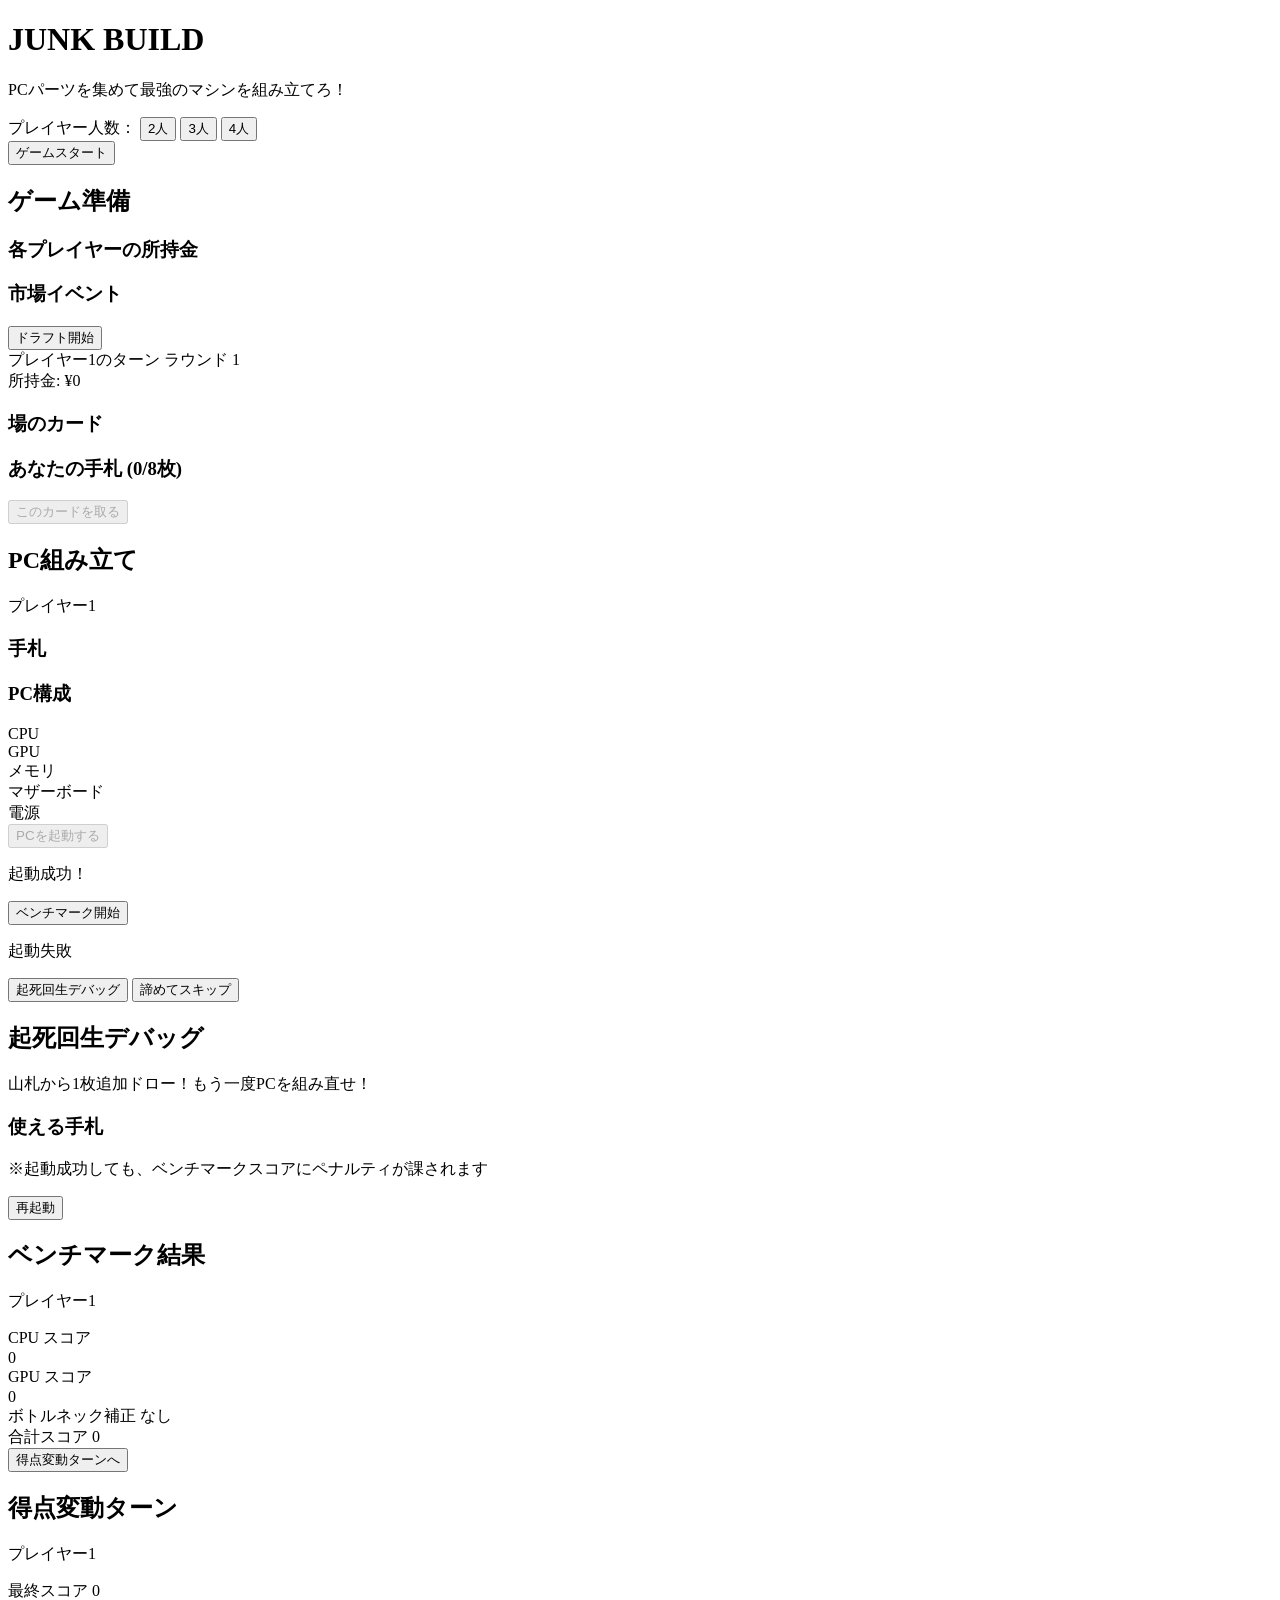
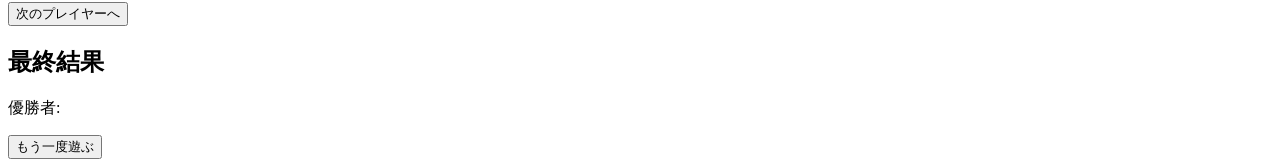
==== Hackson/index.html @ 6763f88b "Add files via upload" ====
<!DOCTYPE html>
<html lang="ja">
<head>
    <meta charset="UTF-8">
    <meta name="viewport" content="width=device-width, initial-scale=1.0">
    <title>PCパーツカードゲーム</title>
    <link rel="stylesheet" href="style.css">
</head>
<body>

    <!-- ===== タイトル画面 ===== -->
    <div id="screen-title" class="screen">
        <h1>JUNK BUILD</h1>
        <p>PCパーツを集めて最強のマシンを組み立てろ！</p>
        <div id="player-count-select">
            <label>プレイヤー人数：</label>
            <button class="btn player-count-btn" data-count="2">2人</button>
            <button class="btn player-count-btn" data-count="3">3人</button>
            <button class="btn player-count-btn active" data-count="4">4人</button>
        </div>
        <button id="btn-start" class="btn btn-primary">ゲームスタート</button>
    </div>

    <!-- ===== 準備画面 ===== -->
    <div id="screen-prep" class="screen hidden">
        <h2>ゲーム準備</h2>

        <!-- 所持金表示 -->
        <div id="prep-budget">
            <h3>各プレイヤーの所持金</h3>
            <div id="budget-list">
                <!-- game.jsが動的に生成 -->
            </div>
        </div>

        <!-- 高騰イベント表示 -->
        <div id="prep-event">
            <h3>市場イベント</h3>
            <div id="event-display">
                <!-- game.jsが動的に生成 -->
            </div>
        </div>

        <button id="btn-to-draft" class="btn btn-primary">ドラフト開始</button>
    </div>

    <!-- ===== ドラフト画面 ===== -->
    <div id="screen-draft" class="screen hidden">
        <div id="draft-header">
            <div id="draft-turn-info">
                <span id="draft-current-player">プレイヤー1のターン</span>
                <span id="draft-round">ラウンド 1</span>
            </div>
            <div id="draft-budget-display">
                所持金: <span id="draft-budget-amount">¥0</span>
            </div>
        </div>

        <!-- 場のカード（8枚） -->
        <div id="draft-field">
            <h3>場のカード</h3>
            <div id="field-cards">
                <!-- ui-draft.jsが動的に生成 -->
            </div>
        </div>

        <!-- 手札 -->
        <div id="draft-hand">
            <h3>あなたの手札 (<span id="hand-count">0</span>/8枚)</h3>
            <div id="hand-cards">
                <!-- ui-draft.jsが動的に生成 -->
            </div>
        </div>

        <!-- 他プレイヤーの手札枚数 -->
        <div id="other-players-info">
            <!-- ui-draft.jsが動的に生成 -->
        </div>

        <!-- カード選択確定ボタン -->
        <div id="draft-actions">
            <div id="selected-card-preview"></div>
            <button id="btn-pick-card" class="btn btn-primary" disabled>このカードを取る</button>
        </div>
    </div>

    <!-- ===== セット画面（PC組み立て） ===== -->
    <div id="screen-set" class="screen hidden">
        <h2>PC組み立て</h2>
        <p id="set-player-name">プレイヤー1</p>

        <div id="set-layout">
            <!-- 手札一覧 -->
            <div id="set-hand">
                <h3>手札</h3>
                <div id="set-hand-cards">
                    <!-- ui-draft.jsが動的に生成 -->
                </div>
            </div>

            <!-- PC構成スロット -->
            <div id="set-slots">
                <h3>PC構成</h3>
                <div class="slot" id="slot-cpu">
                    <span class="slot-label">CPU</span>
                    <div class="slot-card"></div>
                </div>
                <div class="slot" id="slot-gpu">
                    <span class="slot-label">GPU</span>
                    <div class="slot-card"></div>
                </div>
                <div class="slot" id="slot-memory">
                    <span class="slot-label">メモリ</span>
                    <div class="slot-card"></div>
                </div>
                <div class="slot" id="slot-motherboard">
                    <span class="slot-label">マザーボード</span>
                    <div class="slot-card"></div>
                </div>
                <div class="slot" id="slot-psu">
                    <span class="slot-label">電源</span>
                    <div class="slot-card"></div>
                </div>
            </div>
        </div>

        <div id="set-actions">
            <div id="compatibility-check-result"></div>
            <button id="btn-boot" class="btn btn-primary" disabled>PCを起動する</button>
        </div>
    </div>

    <!-- ===== 起動演出画面 ===== -->
    <div id="screen-boot" class="screen hidden">
        <div id="bios-screen">
            <div id="bios-log">
                <!-- ui-boot.jsがアニメーションでテキストを1行ずつ追加 -->
            </div>
        </div>
        <div id="boot-result" class="hidden">
            <div id="boot-success" class="hidden">
                <p>起動成功！</p>
                <button id="btn-to-benchmark" class="btn btn-primary">ベンチマーク開始</button>
            </div>
            <div id="boot-failure" class="hidden">
                <p id="boot-failure-reason">起動失敗</p>
                <button id="btn-debug" class="btn btn-warning">起死回生デバッグ</button>
                <button id="btn-skip-benchmark" class="btn btn-secondary">諦めてスキップ</button>
            </div>
        </div>
    </div>

    <!-- ===== 起死回生デバッグ画面 ===== -->
    <div id="screen-debug" class="screen hidden">
        <h2>起死回生デバッグ</h2>
        <p>山札から1枚追加ドロー！もう一度PCを組み直せ！</p>
        <div id="debug-hand">
            <h3>使える手札</h3>
            <div id="debug-hand-cards">
                <!-- ui-boot.jsが動的に生成 -->
            </div>
        </div>
        <p class="warning-text">※起動成功しても、ベンチマークスコアにペナルティが課されます</p>
        <button id="btn-debug-boot" class="btn btn-warning">再起動</button>
    </div>

    <!-- ===== ベンチマーク画面 ===== -->
    <div id="screen-benchmark" class="screen hidden">
        <h2>ベンチマーク結果</h2>
        <p id="benchmark-player-name">プレイヤー1</p>

        <div id="benchmark-details">
            <div class="benchmark-item">
                <span class="benchmark-label">CPU スコア</span>
                <div class="score-bar-wrap">
                    <div class="score-bar" id="bar-cpu"></div>
                </div>
                <span class="score-value" id="val-cpu">0</span>
            </div>
            <div class="benchmark-item">
                <span class="benchmark-label">GPU スコア</span>
                <div class="score-bar-wrap">
                    <div class="score-bar" id="bar-gpu"></div>
                </div>
                <span class="score-value" id="val-gpu">0</span>
            </div>
            <div class="benchmark-item">
                <span class="benchmark-label">ボトルネック補正</span>
                <span class="score-value" id="val-bottleneck">なし</span>
            </div>
        </div>

        <div id="benchmark-total">
            <span>合計スコア</span>
            <span id="val-total-score">0</span>
        </div>

        <button id="btn-to-bonus" class="btn btn-primary">得点変動ターンへ</button>
    </div>

    <!-- ===== 得点変動ターン画面 ===== -->
    <div id="screen-bonus" class="screen hidden">
        <h2>得点変動ターン</h2>
        <p id="bonus-player-name">プレイヤー1</p>

        <div id="bonus-details">
            <!-- ui-boot.jsが動的に生成 -->
        </div>

        <div id="bonus-total">
            <span>最終スコア</span>
            <span id="val-final-score">0</span>
        </div>

        <button id="btn-next-player" class="btn btn-primary">次のプレイヤーへ</button>
    </div>

    <!-- ===== 最終結果画面 ===== -->
    <div id="screen-result" class="screen hidden">
        <h2>最終結果</h2>

        <div id="result-ranking">
            <!-- ui-boot.jsが動的に生成 -->
        </div>

        <div id="result-winner">
            <p>優勝者: <span id="winner-name"></span></p>
        </div>

        <button id="btn-restart" class="btn btn-primary">もう一度遊ぶ</button>
    </div>

    <!-- ===== スクリプト（読み込み順序厳守） ===== -->
    <script src="cards.js"></script>
    <script src="game.js"></script>
    <script src="ui-draft.js"></script>
    <script src="ui-boot.js"></script>
</body>
</html>
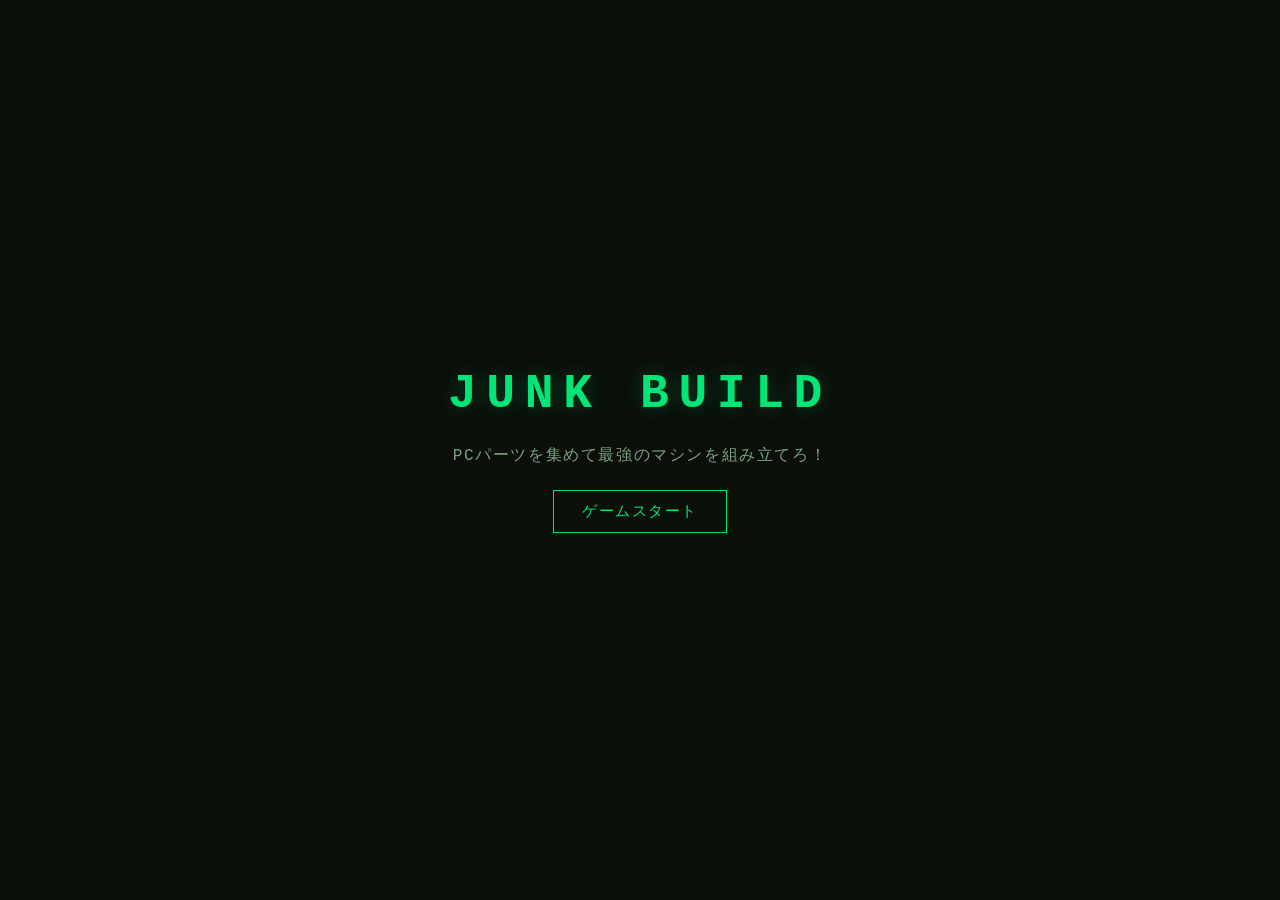
==== commit c9e1adf4: "Update index.html player select button delete" ====
--- a/Hackson/index.html
+++ b/Hackson/index.html
@@ -12,12 +12,6 @@
     <div id="screen-title" class="screen">
         <h1>JUNK BUILD</h1>
         <p>PCパーツを集めて最強のマシンを組み立てろ！</p>
-        <div id="player-count-select">
-            <label>プレイヤー人数：</label>
-            <button class="btn player-count-btn" data-count="2">2人</button>
-            <button class="btn player-count-btn" data-count="3">3人</button>
-            <button class="btn player-count-btn active" data-count="4">4人</button>
-        </div>
         <button id="btn-start" class="btn btn-primary">ゲームスタート</button>
     </div>
 
@@ -81,6 +75,7 @@
         <div id="draft-actions">
             <div id="selected-card-preview"></div>
             <button id="btn-pick-card" class="btn btn-primary" disabled>このカードを取る</button>
+            <button id="btn-skip-turn" class="btn btn-secondary">スキップ</button>
         </div>
     </div>
 
--- a/Hackson/style.css
+++ b/Hackson/style.css
@@ -0,0 +1,645 @@
+/* =====================
+   CSS変数（テーマ設定）
+   ここを変えるだけで全体の色が変わる
+   ===================== */
+:root {
+  --bg-primary:    #0a0f0a;
+  --bg-secondary:  #111a11;
+  --bg-card:       #152015;
+  --bg-card-hover: #1e2e1e;
+
+  --accent:        #00e676;
+  --accent-dim:    #00994d;
+  --accent-glow:   rgba(0, 230, 118, 0.25);
+
+  --text-primary:  #e8f5e9;
+  --text-secondary:#7fa07f;
+  --text-muted:    #4a604a;
+
+  --border:        #1e3a1e;
+  --border-accent: #00e676;
+
+  --danger:        #ff3d3d;
+  --warning:       #ffa726;
+  --success:       #00e676;
+
+  --font-main:     'Courier New', Courier, monospace;
+}
+
+/* =====================
+   リセット・ベース
+   ===================== */
+*, *::before, *::after {
+  box-sizing: border-box;
+  margin: 0;
+  padding: 0;
+}
+
+body {
+  background-color: var(--bg-primary);
+  color: var(--text-primary);
+  font-family: var(--font-main);
+  min-height: 100vh;
+  overflow-x: hidden;
+}
+
+/* =====================
+   画面切り替え
+   ===================== */
+.screen {
+  min-height: 100vh;
+  padding: 24px;
+  display: flex;
+  flex-direction: column;
+  align-items: center;
+}
+
+.hidden {
+  display: none !important;
+}
+
+/* =====================
+   見出し
+   ===================== */
+h1 {
+  font-size: 3rem;
+  color: var(--accent);
+  text-shadow: 0 0 20px var(--accent-glow);
+  letter-spacing: 0.2em;
+  text-transform: uppercase;
+}
+
+h2 {
+  font-size: 1.6rem;
+  color: var(--accent);
+  border-bottom: 1px solid var(--border-accent);
+  padding-bottom: 8px;
+  margin-bottom: 16px;
+  letter-spacing: 0.1em;
+}
+
+h3 {
+  font-size: 1rem;
+  color: var(--text-secondary);
+  letter-spacing: 0.1em;
+  margin-bottom: 10px;
+}
+
+/* =====================
+   ボタン
+   ===================== */
+.btn {
+  padding: 10px 28px;
+  font-family: var(--font-main);
+  font-size: 0.95rem;
+  letter-spacing: 0.1em;
+  border: 1px solid;
+  cursor: pointer;
+  transition: background 0.2s, box-shadow 0.2s;
+  text-transform: uppercase;
+}
+
+.btn-primary {
+  background: transparent;
+  color: var(--accent);
+  border-color: var(--accent);
+}
+.btn-primary:hover:not(:disabled) {
+  background: var(--accent-glow);
+  box-shadow: 0 0 12px var(--accent-glow);
+}
+.btn-primary:disabled {
+  color: var(--text-muted);
+  border-color: var(--text-muted);
+  cursor: not-allowed;
+}
+
+.btn-warning {
+  background: transparent;
+  color: var(--warning);
+  border-color: var(--warning);
+}
+.btn-warning:hover {
+  background: rgba(255, 167, 38, 0.15);
+}
+
+.btn-secondary {
+  background: transparent;
+  color: var(--text-secondary);
+  border-color: var(--text-secondary);
+}
+.btn-secondary:hover {
+  background: rgba(127, 160, 127, 0.1);
+}
+
+/* =====================
+   カード（共通）
+   ===================== */
+.card {
+  background: var(--bg-card);
+  border: 1px solid var(--border);
+  width: 130px;
+  min-height: 180px;
+  padding: 8px;
+  cursor: pointer;
+  transition: border-color 0.15s, box-shadow 0.15s, background 0.15s;
+  position: relative;
+  display: flex;
+  flex-direction: column;
+  gap: 4px;
+}
+
+.card:hover {
+  background: var(--bg-card-hover);
+  border-color: var(--accent-dim);
+}
+
+.card.selected {
+  border-color: var(--accent);
+  box-shadow: 0 0 12px var(--accent-glow);
+}
+
+.card.disabled {
+  opacity: 0.35;
+  cursor: not-allowed;
+}
+
+/* コスト（左上バッジ） */
+.card-cost {
+  position: absolute;
+  top: 6px;
+  left: 6px;
+  background: var(--accent);
+  color: var(--bg-primary);
+  font-size: 0.7rem;
+  font-weight: bold;
+  padding: 2px 5px;
+  line-height: 1;
+}
+
+/* カテゴリラベル（右上） */
+.card-type {
+  position: absolute;
+  top: 6px;
+  right: 6px;
+  font-size: 0.6rem;
+  color: var(--text-muted);
+  text-transform: uppercase;
+  letter-spacing: 0.05em;
+}
+
+/* カード名 */
+.card-name {
+  font-size: 0.8rem;
+  color: var(--text-primary);
+  margin-top: 24px;
+  line-height: 1.3;
+}
+
+/* ステータス */
+.card-stats {
+  font-size: 0.65rem;
+  color: var(--text-secondary);
+  display: flex;
+  flex-direction: column;
+  gap: 2px;
+  margin-top: auto;
+}
+
+.card-stats span {
+  display: flex;
+  justify-content: space-between;
+}
+
+/* 信頼度バッジ */
+.card-reliability {
+  font-size: 0.6rem;
+  padding: 1px 4px;
+  border: 1px solid;
+  align-self: flex-start;
+  text-transform: uppercase;
+}
+.card-reliability.new  { color: var(--success);  border-color: var(--success); }
+.card-reliability.used { color: var(--warning);  border-color: var(--warning); }
+.card-reliability.junk { color: var(--danger);   border-color: var(--danger);  }
+
+/* =====================
+   タイトル画面
+   ===================== */
+#screen-title {
+  justify-content: center;
+  gap: 24px;
+  text-align: center;
+}
+
+#screen-title p {
+  color: var(--text-secondary);
+  letter-spacing: 0.1em;
+}
+
+/* =====================
+   準備画面
+   ===================== */
+#screen-prep {
+  gap: 24px;
+  max-width: 600px;
+  margin: 0 auto;
+  width: 100%;
+}
+
+#budget-list {
+  display: flex;
+  flex-direction: column;
+  gap: 8px;
+}
+
+.budget-row {
+  display: flex;
+  justify-content: space-between;
+  padding: 8px 12px;
+  border: 1px solid var(--border);
+  background: var(--bg-secondary);
+}
+
+.budget-row .amount {
+  color: var(--accent);
+}
+
+#event-display {
+  padding: 12px 16px;
+  border: 1px solid var(--border-accent);
+  background: var(--accent-glow);
+  color: var(--accent);
+  letter-spacing: 0.05em;
+}
+
+/* =====================
+   ドラフト画面
+   ===================== */
+#screen-draft {
+  gap: 16px;
+  align-items: stretch;
+  max-width: 1000px;
+  margin: 0 auto;
+  width: 100%;
+}
+
+#draft-header {
+  display: flex;
+  justify-content: space-between;
+  align-items: center;
+  padding: 10px 16px;
+  border: 1px solid var(--border);
+  background: var(--bg-secondary);
+}
+
+#draft-current-player {
+  color: var(--accent);
+  font-size: 1rem;
+  letter-spacing: 0.1em;
+}
+
+#draft-round {
+  color: var(--text-secondary);
+  font-size: 0.85rem;
+}
+
+#draft-budget-amount {
+  color: var(--accent);
+}
+
+/* 場のカード */
+#field-cards {
+  display: flex;
+  flex-wrap: wrap;
+  gap: 10px;
+}
+
+/* 手札 */
+#hand-cards {
+  display: flex;
+  flex-wrap: wrap;
+  gap: 10px;
+}
+
+/* 他プレイヤー情報 */
+#other-players-info {
+  display: flex;
+  gap: 16px;
+  font-size: 0.8rem;
+  color: var(--text-secondary);
+}
+
+/* ドラフトアクション */
+#draft-actions {
+  display: flex;
+  align-items: center;
+  gap: 16px;
+  padding: 12px 0;
+}
+
+/* =====================
+   セット画面（PC組み立て）
+   ===================== */
+#screen-set {
+  gap: 16px;
+  max-width: 900px;
+  margin: 0 auto;
+  width: 100%;
+}
+
+#set-layout {
+  display: flex;
+  gap: 24px;
+  width: 100%;
+}
+
+#set-hand {
+  flex: 1;
+}
+
+#set-hand-cards {
+  display: flex;
+  flex-wrap: wrap;
+  gap: 8px;
+}
+
+/* スロット */
+#set-slots {
+  display: flex;
+  flex-direction: column;
+  gap: 8px;
+  min-width: 220px;
+}
+
+.slot {
+  display: flex;
+  align-items: center;
+  gap: 12px;
+  padding: 8px;
+  border: 1px solid var(--border);
+  background: var(--bg-secondary);
+  min-height: 60px;
+}
+
+.slot-label {
+  font-size: 0.75rem;
+  color: var(--text-secondary);
+  text-transform: uppercase;
+  letter-spacing: 0.08em;
+  min-width: 80px;
+}
+
+.slot-card {
+  flex: 1;
+  min-height: 40px;
+  border: 1px dashed var(--border);
+  display: flex;
+  align-items: center;
+  justify-content: center;
+  color: var(--text-muted);
+  font-size: 0.7rem;
+}
+
+.slot-card.filled {
+  border-style: solid;
+  border-color: var(--accent-dim);
+  color: var(--text-primary);
+  font-size: 0.75rem;
+  padding: 4px 8px;
+}
+
+#compatibility-check-result {
+  font-size: 0.85rem;
+  padding: 6px 0;
+}
+#compatibility-check-result.ok  { color: var(--success); }
+#compatibility-check-result.err { color: var(--danger);  }
+
+/* =====================
+   BIOS起動画面
+   ===================== */
+#screen-boot {
+  justify-content: center;
+  background: #000;
+}
+
+#bios-screen {
+  width: 100%;
+  max-width: 700px;
+  font-size: 0.9rem;
+  color: #00cc44;
+  line-height: 1.8;
+}
+
+#bios-log {
+  display: flex;
+  flex-direction: column;
+  gap: 2px;
+}
+
+/* テキストが1行ずつ現れるアニメーション用 */
+.bios-line {
+  opacity: 0;
+  animation: fadeInLine 0.05s forwards;
+}
+
+@keyframes fadeInLine {
+  to { opacity: 1; }
+}
+
+#boot-result {
+  margin-top: 32px;
+  text-align: center;
+}
+
+#boot-success p { color: var(--success); font-size: 1.2rem; margin-bottom: 16px; }
+#boot-failure p { color: var(--danger);  font-size: 1rem;  margin-bottom: 16px; }
+
+/* =====================
+   デバッグ画面
+   ===================== */
+#screen-debug {
+  gap: 20px;
+  max-width: 800px;
+  margin: 0 auto;
+  width: 100%;
+}
+
+.warning-text {
+  color: var(--warning);
+  font-size: 0.8rem;
+}
+
+#debug-hand-cards {
+  display: flex;
+  flex-wrap: wrap;
+  gap: 10px;
+}
+
+/* =====================
+   ベンチマーク画面
+   ===================== */
+#screen-benchmark {
+  gap: 20px;
+  max-width: 600px;
+  margin: 0 auto;
+  width: 100%;
+}
+
+#benchmark-details {
+  display: flex;
+  flex-direction: column;
+  gap: 16px;
+  width: 100%;
+}
+
+.benchmark-item {
+  display: flex;
+  align-items: center;
+  gap: 12px;
+}
+
+.benchmark-label {
+  font-size: 0.8rem;
+  color: var(--text-secondary);
+  min-width: 130px;
+}
+
+.score-bar-wrap {
+  flex: 1;
+  height: 12px;
+  background: var(--bg-secondary);
+  border: 1px solid var(--border);
+  overflow: hidden;
+}
+
+.score-bar {
+  height: 100%;
+  width: 0%;
+  background: var(--accent);
+  transition: width 1s ease;
+}
+
+.score-value {
+  font-size: 0.85rem;
+  color: var(--accent);
+  min-width: 60px;
+  text-align: right;
+}
+
+#benchmark-total {
+  display: flex;
+  justify-content: space-between;
+  align-items: center;
+  padding: 16px;
+  border: 1px solid var(--border-accent);
+  background: var(--accent-glow);
+  font-size: 1.1rem;
+  width: 100%;
+}
+
+#val-total-score {
+  font-size: 1.4rem;
+  color: var(--accent);
+}
+
+/* =====================
+   得点変動画面
+   ===================== */
+#screen-bonus {
+  gap: 20px;
+  max-width: 600px;
+  margin: 0 auto;
+  width: 100%;
+}
+
+#bonus-details {
+  display: flex;
+  flex-direction: column;
+  gap: 8px;
+  width: 100%;
+}
+
+.bonus-row {
+  display: flex;
+  justify-content: space-between;
+  padding: 6px 12px;
+  border: 1px solid var(--border);
+  font-size: 0.85rem;
+}
+
+.bonus-row .bonus-val { color: var(--accent); }
+
+#bonus-total {
+  display: flex;
+  justify-content: space-between;
+  padding: 16px;
+  border: 1px solid var(--border-accent);
+  background: var(--accent-glow);
+  font-size: 1.1rem;
+  width: 100%;
+}
+
+#val-final-score {
+  font-size: 1.4rem;
+  color: var(--accent);
+}
+
+/* =====================
+   最終結果画面
+   ===================== */
+#screen-result {
+  gap: 24px;
+  max-width: 600px;
+  margin: 0 auto;
+  width: 100%;
+}
+
+#result-ranking {
+  display: flex;
+  flex-direction: column;
+  gap: 8px;
+  width: 100%;
+}
+
+.rank-row {
+  display: flex;
+  align-items: center;
+  gap: 16px;
+  padding: 10px 16px;
+  border: 1px solid var(--border);
+  background: var(--bg-secondary);
+}
+
+.rank-row.rank-1 {
+  border-color: var(--accent);
+  background: var(--accent-glow);
+}
+
+.rank-num {
+  font-size: 1.2rem;
+  color: var(--accent);
+  min-width: 32px;
+}
+
+.rank-name {
+  flex: 1;
+}
+
+.rank-score {
+  color: var(--accent);
+  font-size: 1rem;
+}
+
+#result-winner {
+  font-size: 1.1rem;
+  text-align: center;
+  padding: 16px;
+  border: 1px solid var(--border-accent);
+}
+
+#winner-name {
+  color: var(--accent);
+  font-size: 1.4rem;
+}
